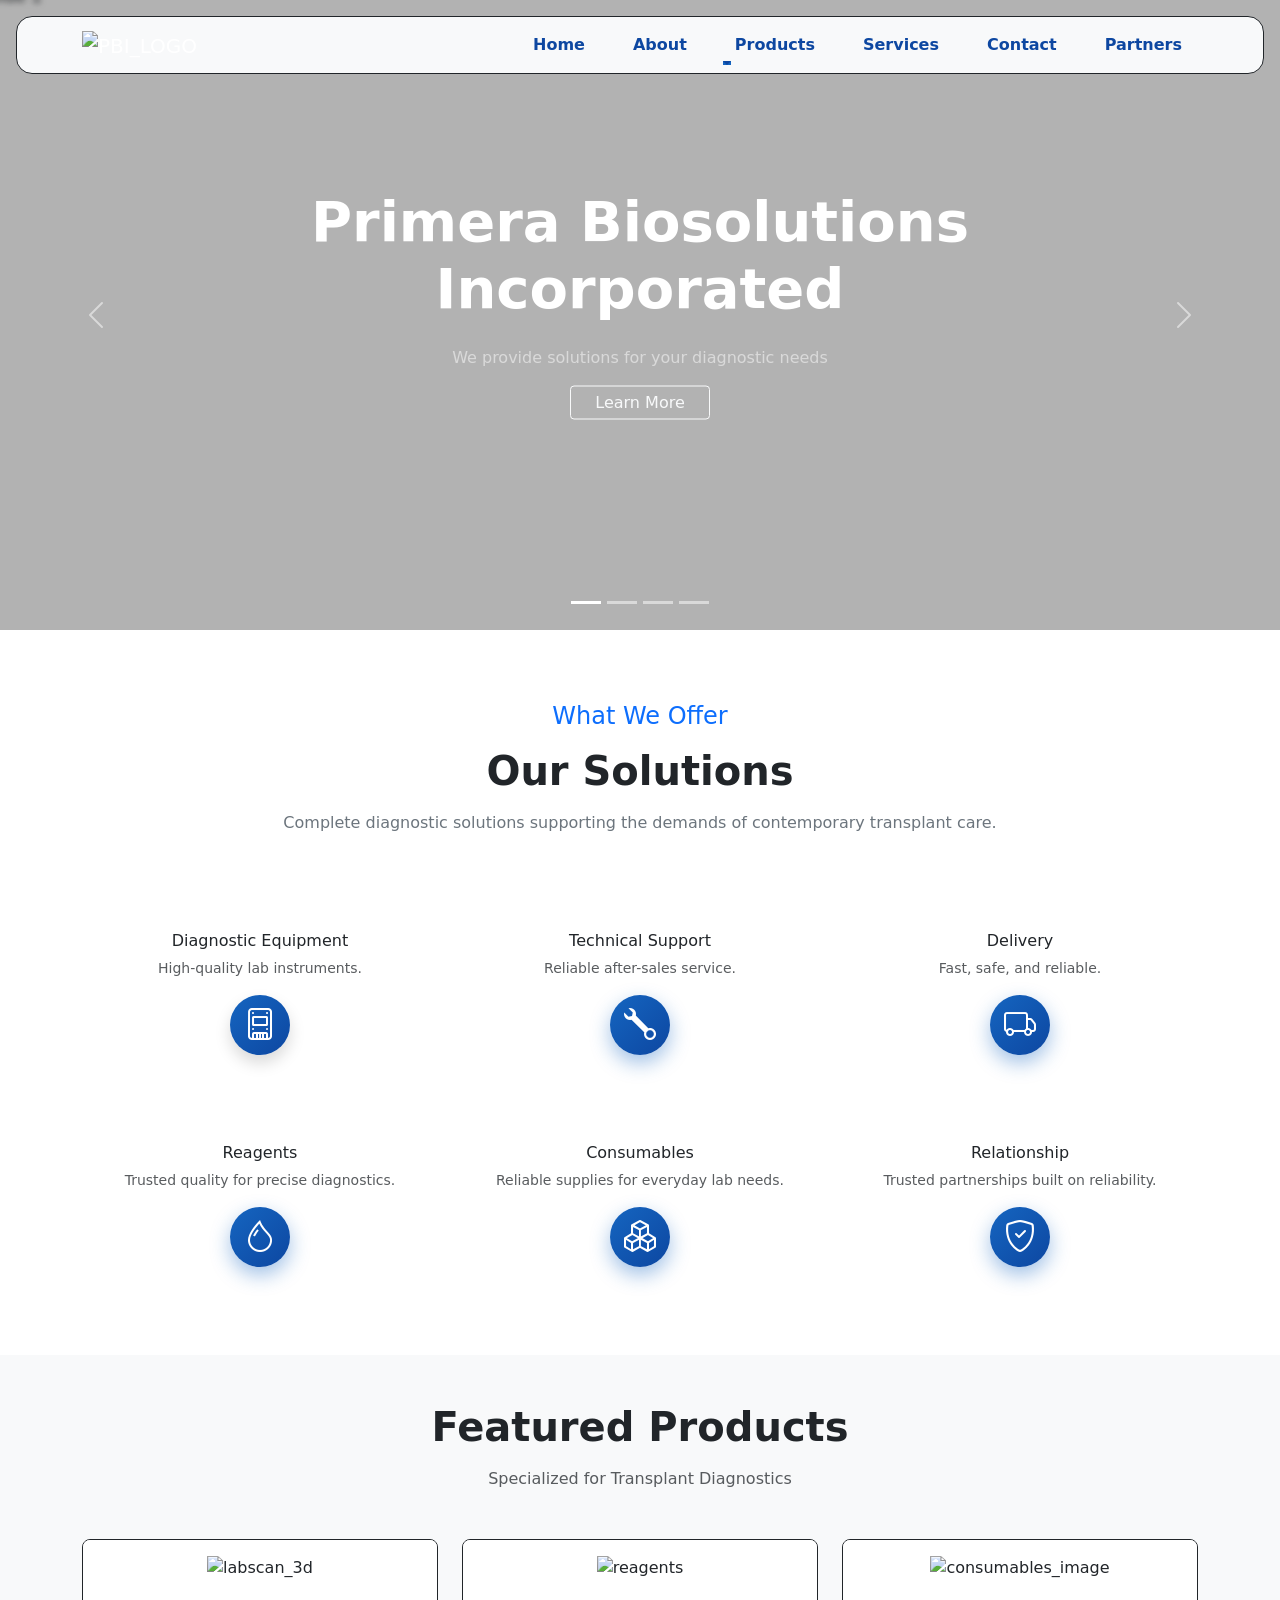
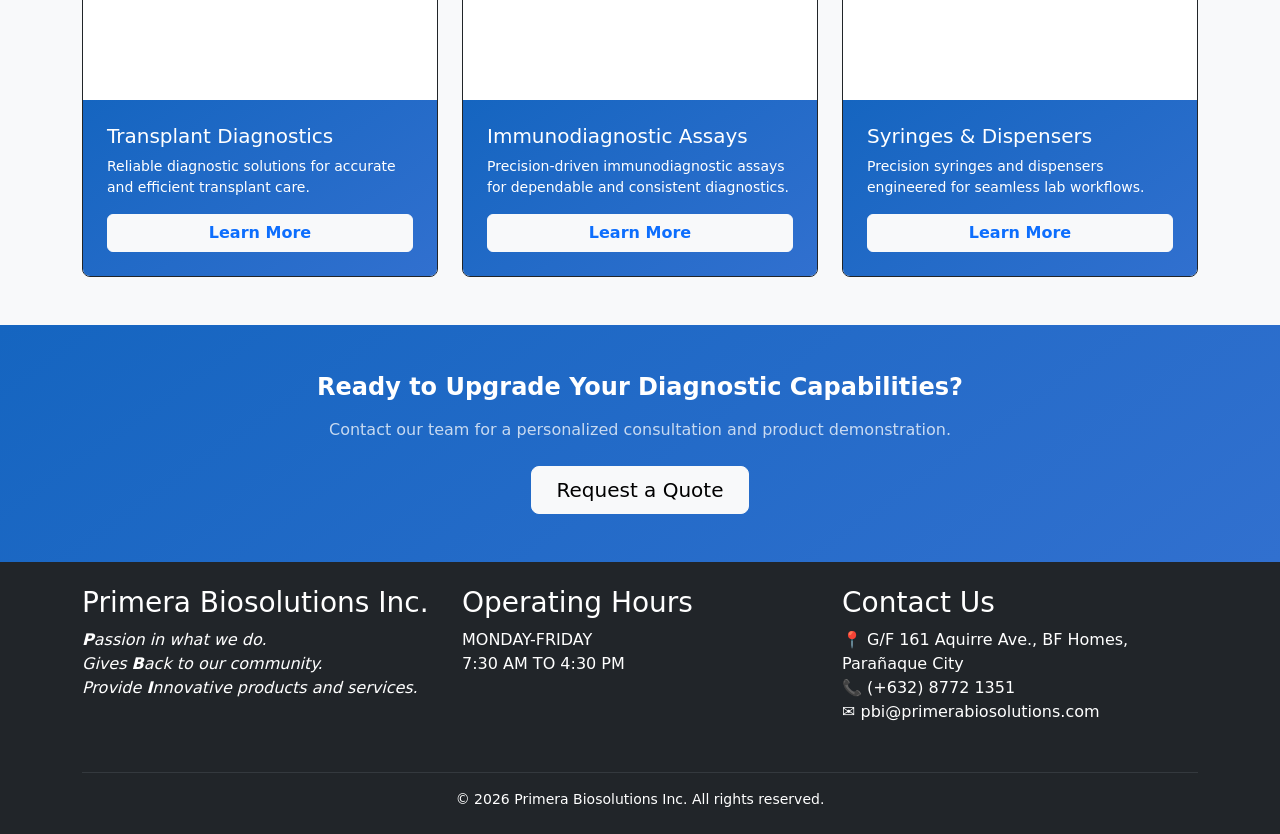
==== index.html @ cd5baae3 "Add files via upload" ====
<!DOCTYPE html>
<html>
    <head>
        <title>Primera Biosolutions Inc.</title>
        <meta name="viewport" content="width=device-width, initial-scale=1.0">
        <link rel="icon" href="image/PBIDNA.ico"/>
        <link rel="stylesheet" href="css/bootstrap.css"/>
        <script src="js/bootstrap1.js"></script>
        <link rel="stylesheet" href="css/styles.css"/>
        <link rel="stylesheet" href="https://cdn.jsdelivr.net/npm/bootstrap-icons@1.11.0/font/bootstrap-icons.css">
    </head>
    <body>

        <div id="navbar"></div>
        <div id="homepage"></div>
        <div id="footer"></div>
        

        <script src="js/navbar.js"></script>  
        <script src="js/homepage.js"></script> 
        <script src="js/footer.js"></script>  

    </body>
</html>
---- css/styles.css ----
/*NAVIGATION BAR*/

.nav-link::after {
  content: '';
  position: absolute;
  bottom: 0;
  left: 0;
  width: 0;
  height: 2px;
  background-color: #1565c0;
  transition: width 0.3s ease;
}

.nav-link:hover::after {
  width: 100%;
}

.nav-link:hover{
    transform: scale(1.1);
    transition: all 0.3s ease;
}


.navbar-brand:hover{
    transform: scale(1.05);
    transition: all 0.5s ease;
}

.navbar .dropdown:hover .dropdown-menu {
  display: block;
  margin-top: 0;
}

/*HOME PAGE CONTENTS*/

.vh-50 { height: 50vh !important; }
@media (min-width: 768px) { 
  .vh-md-60 { height: 60vh !important; } 
}
@media (min-width: 992px) { 
  .vh-lg-70 { height: 70vh !important; } 
}

.object-fit-cover { object-fit: cover !important; }
.object-fit-contain { object-fit: contain !important; }

/*Carousel*/

.carousel-item img {
  filter: blur(3px);
  transform: scale(1.05);
}

.carousel-item::after {
  content: '';
  position: absolute;
  inset: 0;
  background: rgba(0, 0, 0, 0.3);
  z-index: 0;
}

/*Solutions Section*/
.card:hover{
    transform: scale(1.05);
    transition: 0.3s ease;
    box-shadow: 0 5px 5px rgba(35, 36, 36, 0.5);    
}

.icon-circle:hover {
  transform: scale(1.1) rotateX(360deg);
}

/* ABOUT PAGE */

/*Our Story*/

section.hero::before {
  content: '';
  position: absolute;
  inset: 0;
  background-image:
    linear-gradient(rgba(255,255,255,0.04) 1px, transparent 1px),
    linear-gradient(90deg, rgba(255,255,255,0.04) 1px, transparent 1px);
  background-size: 48px 48px;
}

#storyCarousel .carousel-item img {
  filter: none !important;
  transform: none !important;
}

#storyCarousel .carousel-item::after {
  display: none !important;
}

/* SERVICES */

@keyframes float {
  0% { transform: translateY(0px); }
  50% { transform: translateY(-10px); }
  100% { transform: translateY(0px); }
}

.float-img img {
  animation: none;
}

.float-img img.active {
  animation: float 3s ease infinite;
}

/* Partners */

.logo-item:hover{
  transform: scale(1.1);
  transition: 0.5s all ease;
}

@keyframes fadeIn {
  from { opacity: 0; transform: translateY(10px); }
  to   { opacity: 1; transform: translateY(0); }
}

.partner-btn, .institute-btn {
  padding: 12px 30px;
  border: 2px solid #e2e8f0;
  background: white;
  color: #64748b;
  border-radius: 30px;
  cursor: pointer;
  font-size: 0.95rem;
  font-weight: 600;
  transition: all 0.3s ease;
  
}

.partner-btn:hover, .institute-btn:hover {
  border-color: #3b82f6;
  color: #3b82f6;
  
}

.partner-btn.active, .institute-btn.active {
  background: linear-gradient(135deg, #2563eb 0%, #1d4ed8 100%);
  color: white;
  border-color: transparent;
  box-shadow: 0 5px 15px rgba(37, 99, 235, 0.3);
}

.fade-up {
  opacity: 0;
  transform: translateY(30px);
  transition: opacity 0.6s ease, transform 0.6s ease;
}
.fade-up.visible {
  opacity: 1;
  transform: translateY(0);
}
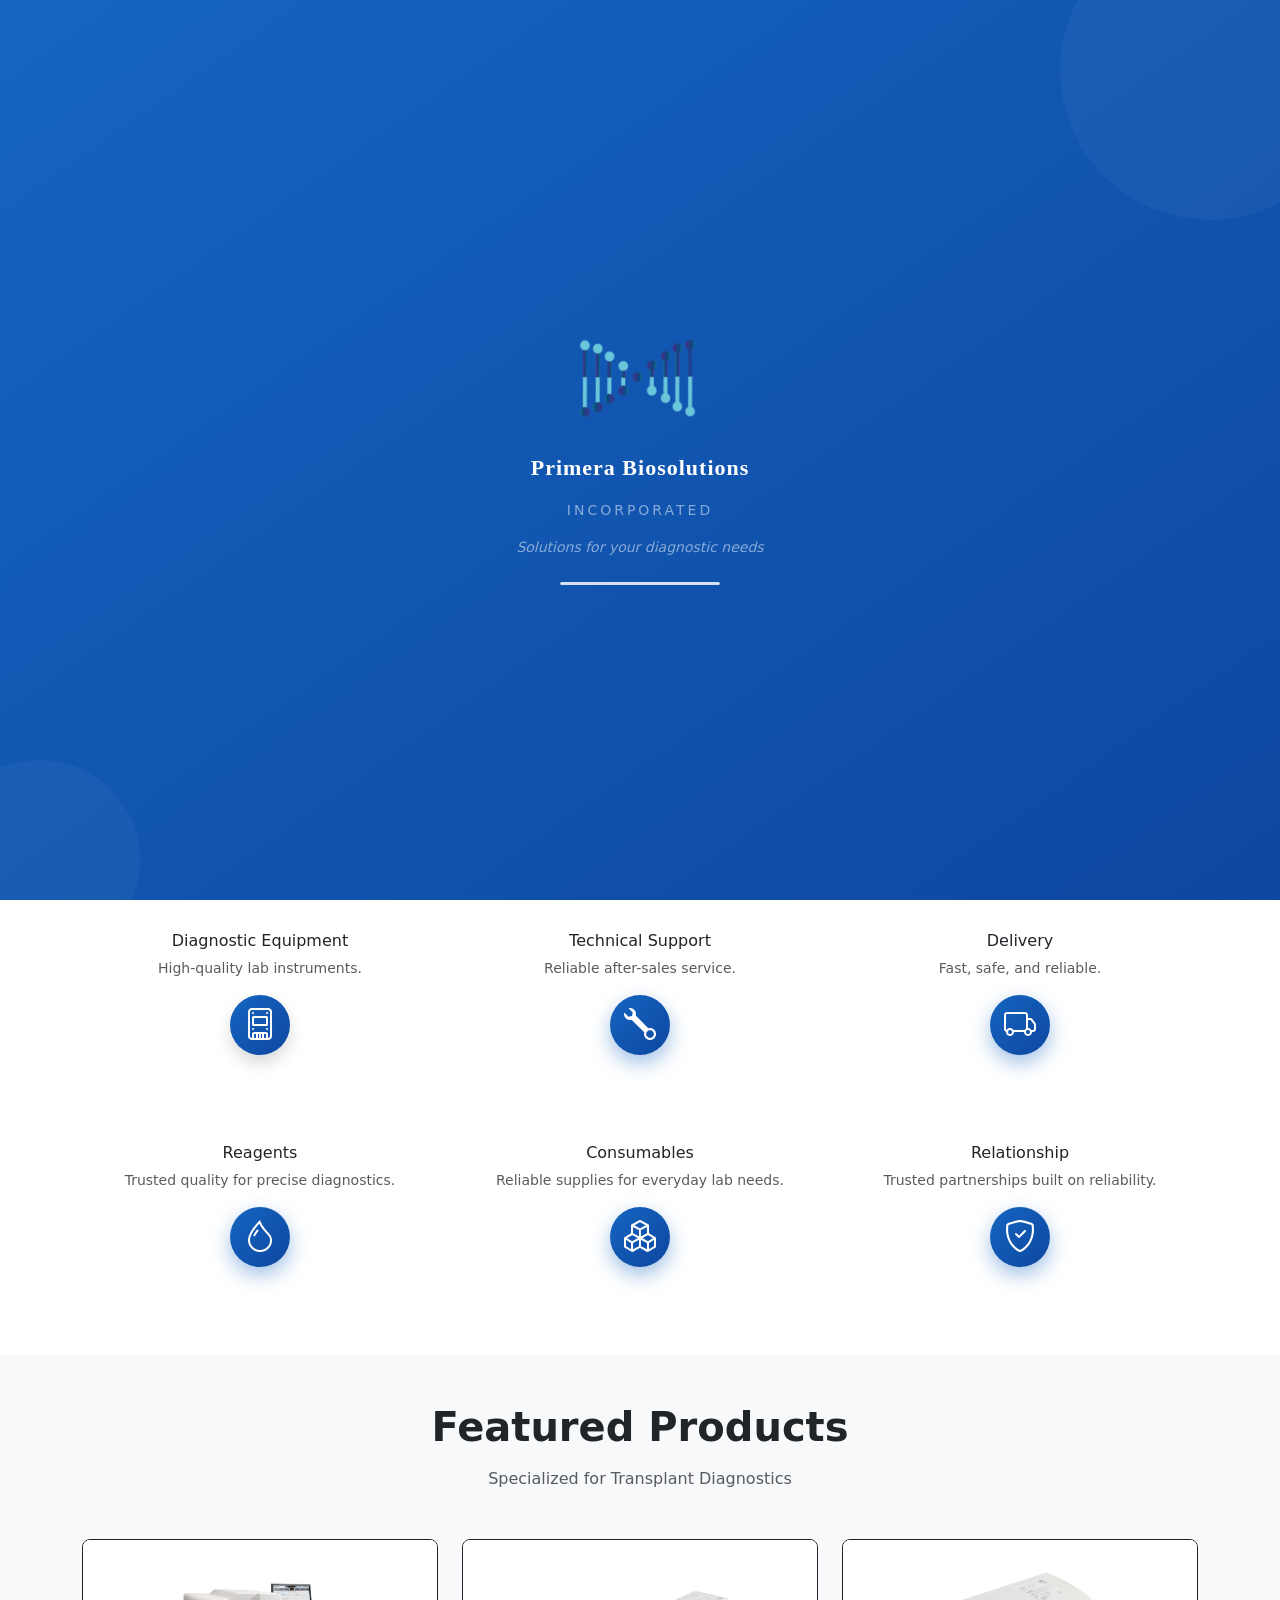
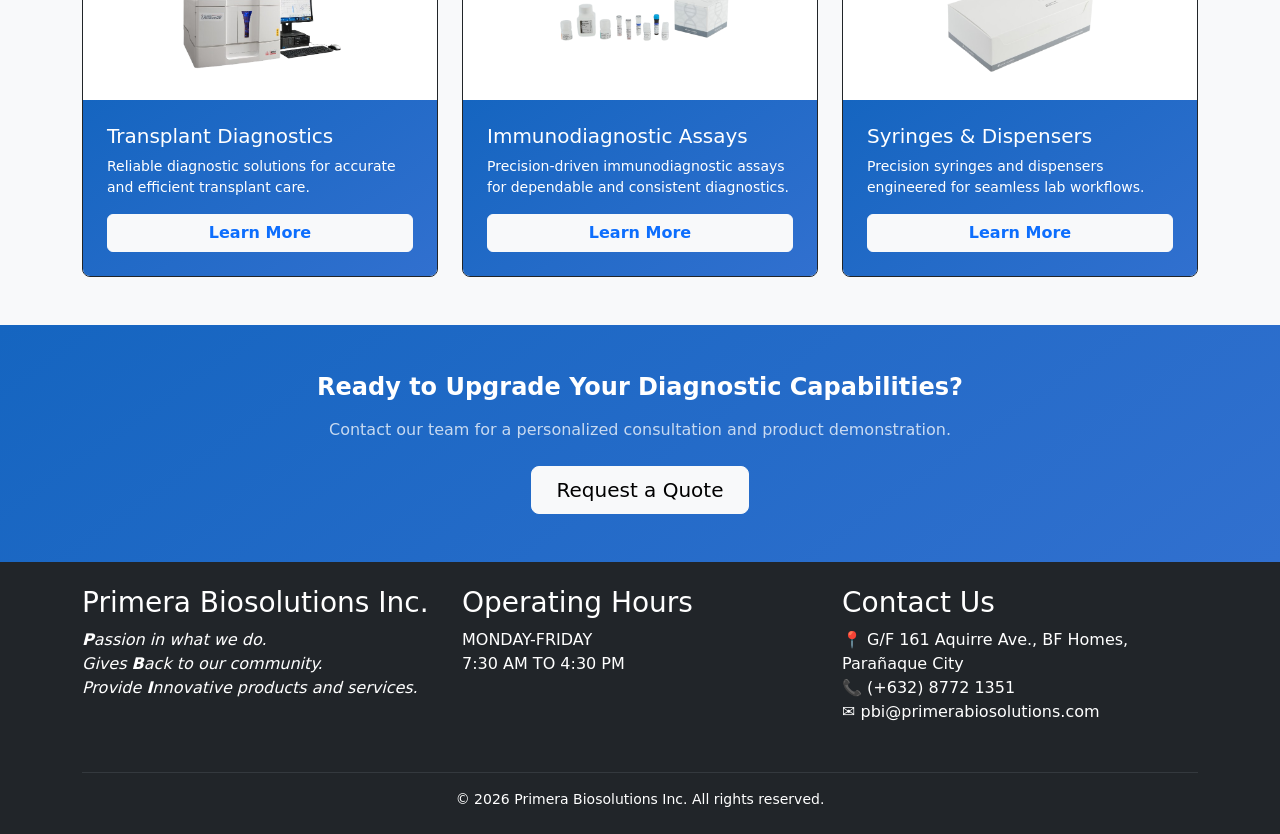
==== commit 43bc64e5: "Add files via upload" ====
--- a/index.html
+++ b/index.html
@@ -9,7 +9,10 @@
         <script src="js/bootstrap1.js"></script>
         <link rel="stylesheet" href="css/styles.css"/>
         <link rel="stylesheet" href="https://cdn.jsdelivr.net/npm/bootstrap-icons@1.11.0/font/bootstrap-icons.css">
+        <script src="js/loadingscreen.js"></script>
     </head>
+
+
     <body>
 
         <div id="navbar"></div>
@@ -20,7 +23,7 @@
         <script src="js/navbar.js"></script>  
         <script src="js/homepage.js"></script> 
         <script src="js/footer.js"></script>  
-
+        
     </body>
 </html>
 
--- a/css/styles.css
+++ b/css/styles.css
@@ -158,3 +158,22 @@
   transform: translateY(0);
 }
 
+@keyframes splashFadeUp {
+    from {
+        opacity: 0;
+        transform: translateY(20px);
+    }
+    to {
+        opacity: 1;
+        transform: translateY(0);
+    }
+}
+
+@keyframes splashLoad {
+    from {
+        width: 0%;
+    }
+    to {
+        width: 100%;
+    }
+}
